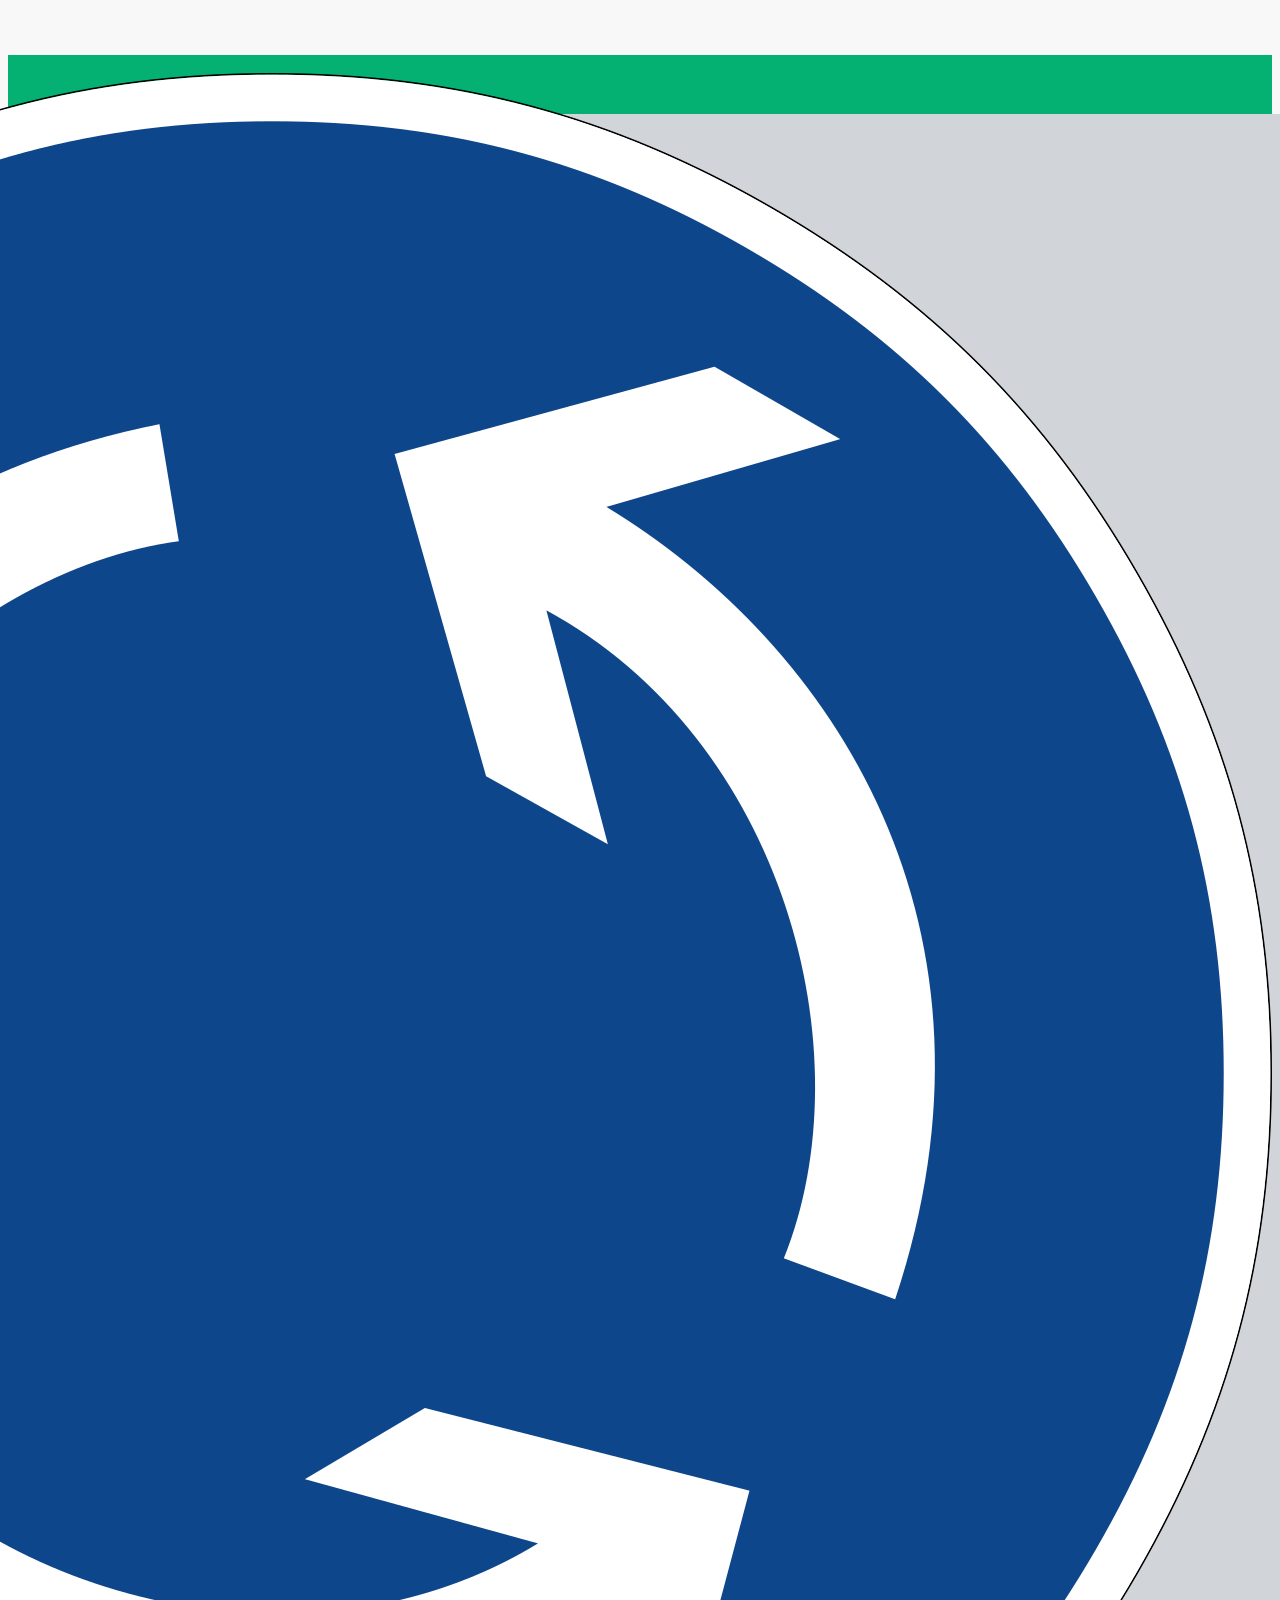
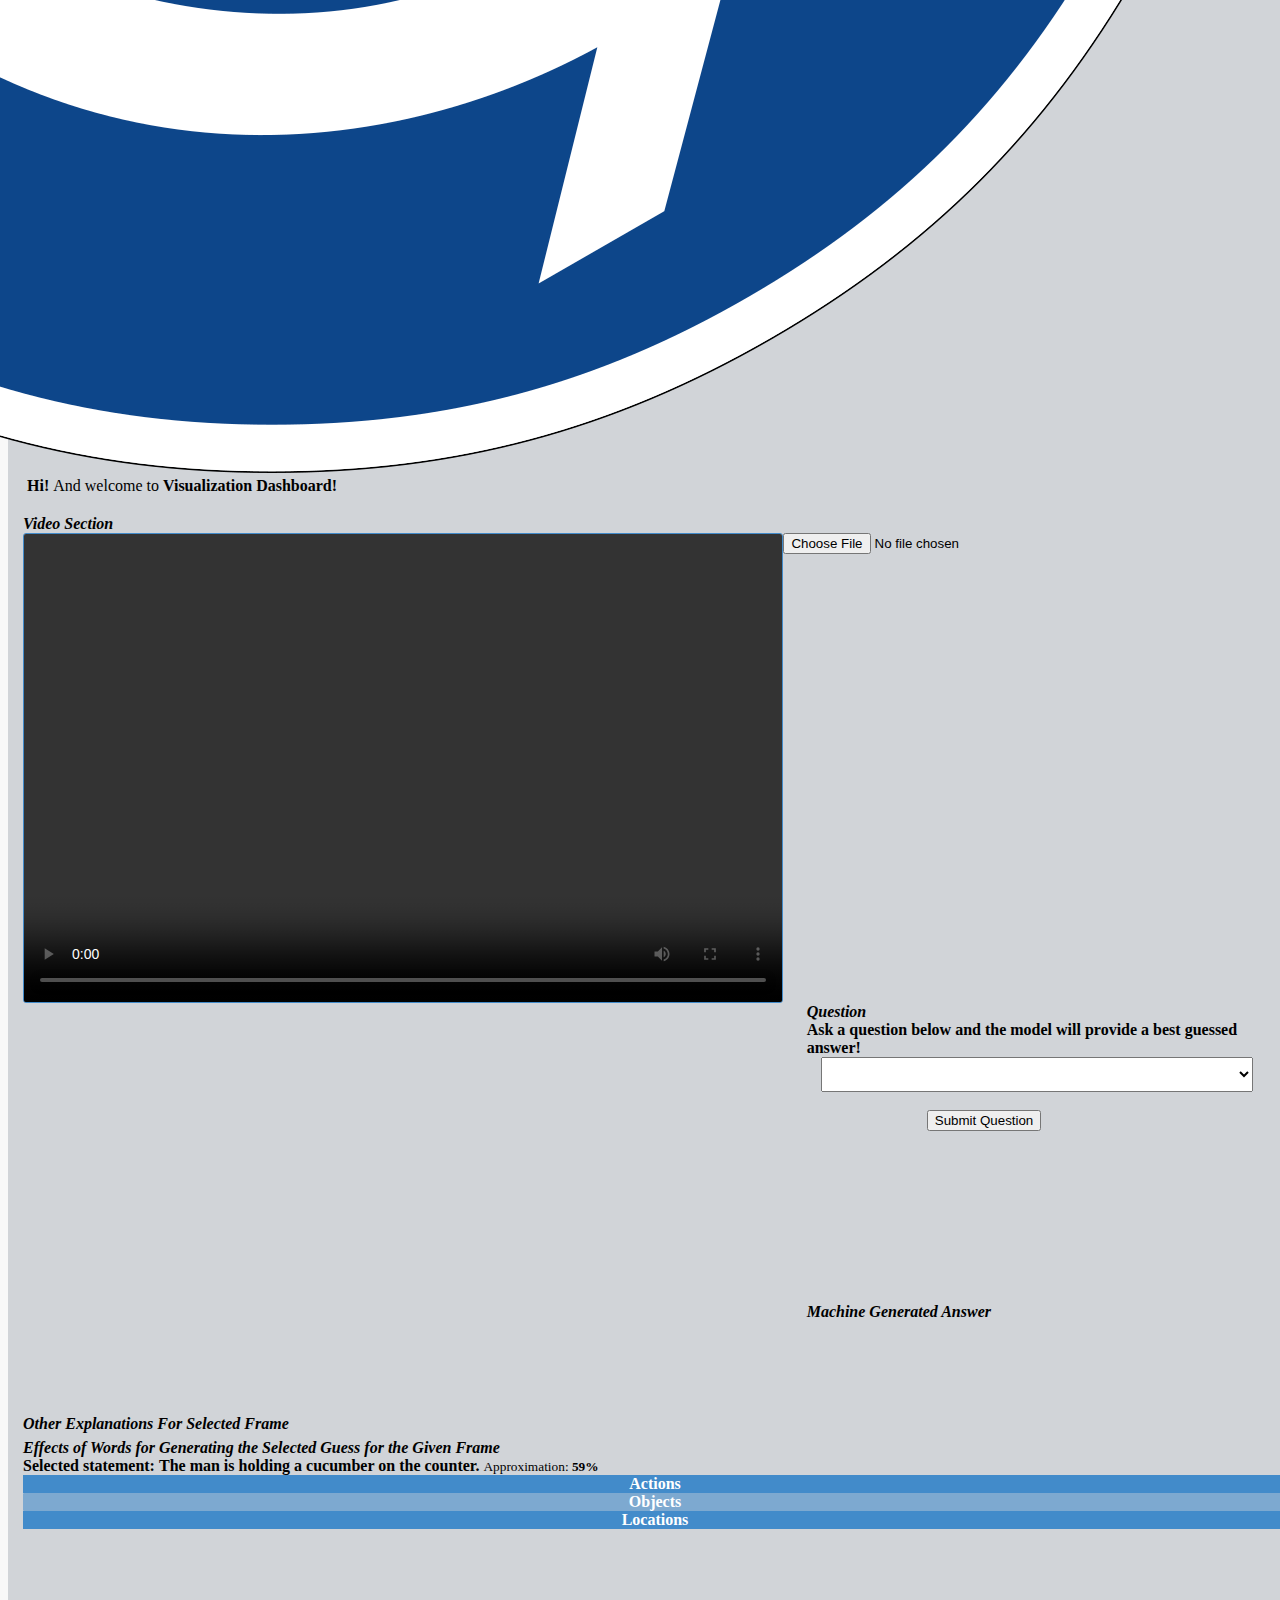
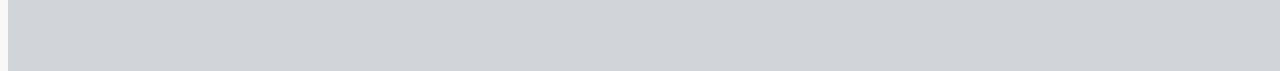
==== machine.html @ 0c109f19 "New version,all working without the charts" ====
<!DOCTYPE html>
<html>
<head>
    <meta charset="utf-8">
    <meta name="viewport" content="width=device-width, initial-scale=1.0">
    <title>TACOS Corpus</title>
    <!-- Core CSS - Include with every page -->
    <link href="assets/plugins/bootstrap/bootstrap.css" rel="stylesheet" />
    <link href="assets/fonts/font-awesome/css/font-awesome.css" rel="stylesheet" />
    <link href="assets/css/style.css" rel="stylesheet" />
    <link href="assets/css/main-style.css" rel="stylesheet" />
    <script src="assets/plugins/d3.js"></script>
   </head>
<body>
    <!--  wrapper -->
    <div id="wrapper">
        <nav class="navbar navbar-default navbar-fixed-top" role="navigation" id="navbar">
            <div class="navbar-header">
                <a class="navbar-brand" href="index.html">
                    <img src="assets/data/images/logo1.png" alt="" />
                </a>
            </div>

            <div>
                <a class="navbar-brand" href="machine.html" style="float:right;">
                    <img src="assets/data/images/logo2.png" alt="" />
                </a>
            </div>
        </nav>
        <!--  page-wrapper -->
        <div id="page-wrapper">

            <div class="row">
                <!-- Welcome -->
                <div class="col-lg-12">
                    <div class="alert alert-info">
                        <i class="fa fa-bar-chart-o" aria-hidden="true"></i><b>&nbsp;Hi! </b>And welcome to <b>Visualization Dashboard!</b>
                    </div>
                </div>
                <!--end  Welcome -->
            </div>

            <div class="row">
                <div class="col-lg-7">

                    <!--Video Area -->
                    <div class="panel panel-primary">
                        <div class="panel-heading">
                            <h style="font-size: medium;font-style: oblique;"><b>Video Section</b></h>
                            <!-- <div id="video-dropdown" class="pull-right"></div> -->

                        </div>

                        <div id="video-panel" class="panel-body">
                              <div id="message"></div>
                              <input type="file" id="video_selector" accept="video/*"/>
                              <video id='video' controls></video>
                              <canvas id='video-overlay'></canvas>


                              
                            <div id="sel" class="selection-panel">
                                <!-- Video Selection Area-->
                                <!-- question -->
                                <div class="chat-panel panel panel-primary" style="height:300px;">
                                    <div class="panel-heading">
                                        <h style="font-size: medium;font-style: oblique;"><b>Question</b></h>
                                    </div>                                
                                <div >
                                   <div >
                                     <h><b>Ask a question below and the model will provide a best guessed answer!</b></h>
                                      <div class="input-group" style="width:100%">
                                        <select id="mySelect" size="1"> </select>
                                        <br> <br>
                                        <!-- <span class="input-group-btn"> -->
                                           <button class="btn btn-success" id="button1" type="button" style="margin-left:25%;">Submit Question</button>
                                        <!-- </span> -->
                                      </div>
                                    </div>
                               </div>
                           </div>

                           <!-- answer -->
                                <div class="chat-panel panel panel-primary">
                                    <div class="panel-heading">
                                        <h style="font-size: medium;font-style: oblique;"><b>Machine Generated Answer</b></h>
                                    </div>

                             <!-- To show the answer of the questions being asked -->
                                   <div id="answer">

                                   </div>

                                </div>
                            </div>
                        </div>

                    </div>
                    <!--End Video Area -->

                </div>
                <div class="col-lg-5">

                    <!-- Explanation Panel-->
                    <div class="panel panel-primary" id="explanation-box">
                        <div class="panel-heading">
                            <h style="font-size: medium;font-style: oblique;"><b>Other Explanations For Selected Frame</b></h>
                        </div>

                        <div class="panel-body">
                            <div class="list-group" id="list">
<!--                                 <strong style="font-size: medium"><b>What is the person doing?</b></strong>
                                <small class="pull-right" style="vertical-align: bottom"><b>Approximation</b></small> -->
                            </div>
                        </div>
                    </div>
                    <!--End Explanation Panel-->

                    <div class="panel panel-primary">
                        <div class="panel-heading">
                            <h style="font-size: medium;font-style: oblique;"><b>Effects of Words for Generating the Selected Guess for the Given Frame</b></h>
                        </div>

                        <div class="panel-body" style="height: 214px;">
                            <div class="list-group" id="chart-div">
                                <strong style="font-size: medium">Selected statement: <b>The man is holding a cucumber on the counter.</b></strong>
                                <small class="pull-right" style="vertical-align: bottom">Approximation: <b>59%</b></small>
                                <div class="col-md-4" style="background-color: #428bca;text-align: center;color: white;"><b>Actions</b></div>
                                <div class="col-md-4" style="background-color: rgba(66, 139, 202, 0.59);text-align: center;border-radius: 1px;color: white;"><b>Objects</b></div>
                                <div class="col-md-4" style="background-color: #428bca;text-align: center;color: white;"><b>Locations</b></div>
                            </div>
                        </div>

                    </div>
                </div>
            </div>
<!--             <div class="row">
                <div class="col-lg-6">
                    <h><b>Ask a question below and the model will provide a best guessed answer!</b></h>
                    <div class="input-group">
                         <select id="mySelect" size="1"> </select>

                      <span class="input-group-btn">
                        <button class="btn btn-success" id="button1" type="button">Submit Question</button>
                      </span>
                    </div>
                </div>
            </div> -->
        </div>
        <!-- end page-wrapper -->

    </div>
    <!-- end wrapper -->

    <!-- <script src="assets/scripts/heatmap.js"></script> -->
    <script src="assets/scripts/load_video_machine.js"></script>
    <script src="assets/plugins/jquery-1.10.2.js"></script>
    <script src="assets/plugins/bootstrap/bootstrap.min.js"></script>
    <script src="assets/plugins/d3.min.js"></script>
    <script src="assets/scripts/Explanation.js"></script>
    <script src="assets/scripts/Video.js"></script>
    <script type="text/javascript" src="assets/data/Video.json"></script>

<!-- <script>


</script> -->


</body>

</html>
---- assets/css/style.css ----
/*Copyright  2013-2014 Iron Summit Media Strategies

    URI: http://http://www.ironsummitmedia.com/

Licensed under the Apache License, Version 2.0 (the "License");
you may not use this file except in compliance with the License.
You may obtain a copy of the License at

    http://www.apache.org/licenses/LICENSE-2.0

Unless required by applicable law or agreed to in writing, software
distributed under the License is distributed on an "AS IS" BASIS,
WITHOUT WARRANTIES OR CONDITIONS OF ANY KIND, either express or implied.
See the License for the specific language governing permissions and
limitations under the License.*/



/* Global Styles */

/* ------------------------------- */

 body {
    background-color: #f8f8f8;
     overflow-y: hidden;
     height: 100%;
}

html {
    height: 100%;
}
/* Wrappers */

/* ------------------------------- */

 #wrapper {
    width: 100%;
    margin-top: 55px!important; 
    background-color:#04B173; 
}

#page-wrapper {
    padding: 0 15px;
    min-height: 568px;
    width: 100%;
     background-color:rgb(209, 212, 216);
}



    

.navbar-static-side ul li {
    border-bottom:1px solid #84B899 !important;
}

/* Navigation */

/* ------------------------------- */

/* Top Right Navigation Dropdown Styles */

 .navbar-top-links li {
    display: inline-block;
}

.navbar-top-links li:last-child {
    margin-right: 15px;
}

.navbar-top-links li a {
    padding: 20px;
    min-height: 50px;
}

.navbar-top-links .dropdown-menu li {
    display: block;
}

.navbar-top-links .dropdown-menu li:last-child {
    margin-right: 0;
}

.navbar-top-links .dropdown-menu li a {
    padding: 3px 20px;
    min-height: 0;
}

.navbar-top-links .dropdown-menu li a div {
    white-space: normal;
}

.navbar-top-links .dropdown-messages,
.navbar-top-links .dropdown-tasks,
.navbar-top-links .dropdown-alerts {
    width: 310px;
    min-width: 0;
}

/* Sidebar Menu Styles */

 .sidebar-search {
    padding: 15px;
}

.arrow {
    float: right;
}

.fa.arrow:before {
    content: "\f104";
}

.active > a > .fa.arrow:before {
    content: "\f107";
}

.nav-second-level li,
.nav-third-level li {
    border-bottom: none !important;
}

.nav-second-level li a {
    padding-left: 37px;
}

.nav-third-level li a {
    padding-left: 52px;
}

@media(min-width:768px) {
    .navbar-static-side {
        z-index: 1;
        position: absolute;
        width: 250px;
    }

    .navbar-top-links .dropdown-messages,
    .navbar-top-links .dropdown-tasks,
    .navbar-top-links .dropdown-alerts {
        margin-left: auto;
    }
}

/* Buttons */

/* ------------------------------- */

 .btn-outline {
    color: inherit;
    background-color: transparent;
    transition: all .5s;
}

.btn-primary.btn-outline {
    color: #428bca;
}

.btn-success.btn-outline {
    color: #5cb85c;
}

.btn-info.btn-outline {
    color: #5bc0de;
}

.btn-warning.btn-outline {
    color: #f0ad4e;
}

.btn-danger.btn-outline {
    color: #d9534f;
}

.btn-primary.btn-outline:hover,
.btn-success.btn-outline:hover,
.btn-info.btn-outline:hover,
.btn-warning.btn-outline:hover,
.btn-danger.btn-outline:hover {
    color: #fff;
}

/* Pages */

/* ------------------------------- */

/* Dashboard Chat */

 .chat {
    margin: 0;
    padding: 0;
    list-style: none;
}

.chat li {
    margin-bottom: 10px;
    padding-bottom: 5px;
    border-bottom: 1px dotted #B3A9A9;
    padding: 2px;
}

li#selected-image {
    background-color: rgba(66, 139, 202, 0.09);
}

.chat li.left .chat-body {
    border: solid #428bca;
    border-width: 0.5px;
    margin-top: 12px;
    padding: 6px;
    padding-left: 1.5px;
    border-radius: 3px;
    border-bottom-left-radius: 0;
    border-left-width: 0;
    border-top-left-radius: 0;
}

.chat li.right .chat-body {
    margin-right: 60px;
}

.chat li .chat-body p {
    margin: 0;
    color: #777777;
}

.panel .slidedown .glyphicon,
.chat .glyphicon {
    margin-right: 5px;
}

.chat-panel .panel-body {
    overflow-y: scroll;
    height:423px;
}

/* Login Page */

 .login-panel {
    margin-top: 15%;
}
.body-Backcolor {
    background-color:#000;
}
.logo-margin {
    margin-top:100px;
}

/* Flot Chart Containers */

 .flot-chart {
    display: block;
    height: 400px;
}

.flot-chart-content {
    width: 100%;
    height: 100%;
}

/* DataTables Overrides */

 table.dataTable thead .sorting,
table.dataTable thead .sorting_asc:after,
table.dataTable thead .sorting_desc,
table.dataTable thead .sorting_asc_disabled,
table.dataTable thead .sorting_desc_disabled {
    background: transparent;
}

table.dataTable thead .sorting_asc:after {
    content: "\f0de";
    float: right;
    font-family: fontawesome;
}

table.dataTable thead .sorting_desc:after {
    content: "\f0dd";
    float: right;
    font-family: fontawesome;
}

table.dataTable thead .sorting:after {
    content: "\f0dc";
    float: right;
    font-family: fontawesome;
    color: rgba(50,50,50,.5);
}

/* Circle Buttons */

 .btn-circle {
    width: 30px;
    height: 30px;
    padding: 6px 0;
    border-radius: 15px;
    text-align: center;
    font-size: 12px;
    line-height: 1.428571429;
}

.btn-circle.btn-lg {
    width: 50px;
    height: 50px;
    padding: 10px 16px;
    border-radius: 25px;
    font-size: 18px;
    line-height: 1.33;
}

.btn-circle.btn-xl {
    width: 70px;
    height: 70px;
    padding: 10px 16px;
    border-radius: 35px;
    font-size: 24px;
    line-height: 1.33;
}

.show-grid [class^="col-"] {
    padding-top: 10px;
    padding-bottom: 10px;
    border: 1px solid #ddd;
    background-color: #eee !important;
}

.show-grid {
    margin: 15px 0;
}

.dropdown-menu {
    width: 100%;
}


canvas, img {
  margin-top: auto;
  margin-bottom: 0;
  margin-right: auto;
  margin-left: auto;

}
#video {
    height: 467.6px;
    width: 60%;
    float: left;
    position: relative;
    border: solid #428bca;
    border-width: 1px;
    border-radius: 3px;
    background-color: #b3b3b3;
}

#video-overlay {
    position: absolute;
    width: 57%;
    height: 465px;
    top: 0;
    left: 0;
    z-index: 10;
    pointer-events: none;
    margin-top: 55px;
    margin-left: 30px;
}


#video-panel {
    height: inherit;
    overflow: auto;
}

.selection-panel {
    width: 40%;
    /*height: 100%;*/
    float: right;
}

div#selection-panel-body {
    padding: 2px;
}

.thumbnail-div {
    padding: 2px;
    padding-right: 0;
}

.img-thumbnail {
    background-color: rgba(80, 58, 58, 0.12);
    border: 1px solid #428BC9;
}

.page-header {
    padding-bottom: 0px;
    margin: 1.5% 0px 0px;
    border-bottom: 1px solid #eee;
}

.chat-panel.panel.panel-primary {
    margin-left: 5%;
}

.explanation-options {
    margin: auto;
    text-align: justify;
    padding: 2px;
    vertical-align: baseline;
    font-size: 16px;
}

.panel-body {
    padding-bottom: 0;
}

#explanation-box {
    margin-bottom: 6px;
}

.alert{
    margin-bottom: 20px;
    margin-top: 41px;
}


#mySelect{
width: 90%;
height:35px;
font-size: 20px;
margin-left: 3%;
}

#video_selector{

}

#answer{

    height: 80px;
    font-size:38px;
    margin-left:35%;
    margin-top:3%;
    font-style: bold;
    color:"#000066";
}
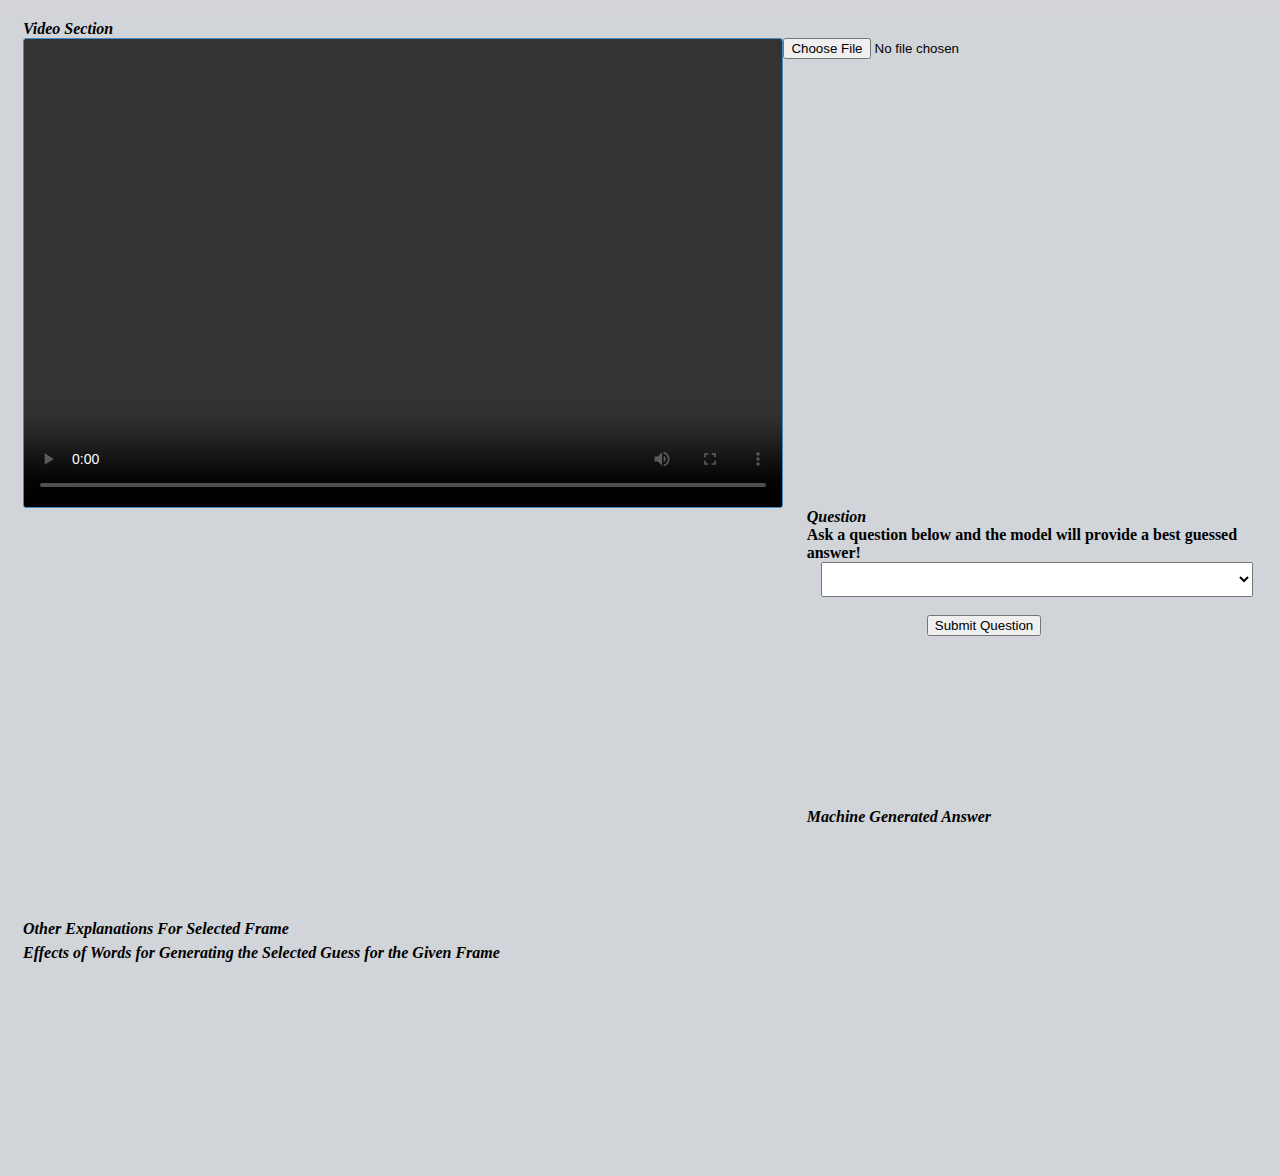
==== commit a2004100: "Some minor changes" ====
--- a/machine.html
+++ b/machine.html
@@ -14,31 +14,31 @@
 <body>
     <!--  wrapper -->
     <div id="wrapper">
-        <nav class="navbar navbar-default navbar-fixed-top" role="navigation" id="navbar">
-            <div class="navbar-header">
-                <a class="navbar-brand" href="index.html">
-                    <img src="assets/data/images/logo1.png" alt="" />
-                </a>
-            </div>
+        <!--<nav class="navbar navbar-default navbar-fixed-top" role="navigation" id="navbar">-->
+            <!--<div class="navbar-header">-->
+                <!--<a class="navbar-brand" href="index.html">-->
+                    <!--<img src="assets/data/images/logo1.png" alt="" />-->
+                <!--</a>-->
+            <!--</div>-->
 
-            <div>
-                <a class="navbar-brand" href="machine.html" style="float:right;">
-                    <img src="assets/data/images/logo2.png" alt="" />
-                </a>
-            </div>
-        </nav>
+            <!--<div>-->
+                <!--<a class="navbar-brand" href="machine.html" style="float:right;">-->
+                    <!--<img src="assets/data/images/logo2.png" alt="" />-->
+                <!--</a>-->
+            <!--</div>-->
+        <!--</nav>-->
         <!--  page-wrapper -->
         <div id="page-wrapper">
 
-            <div class="row">
-                <!-- Welcome -->
-                <div class="col-lg-12">
-                    <div class="alert alert-info">
-                        <i class="fa fa-bar-chart-o" aria-hidden="true"></i><b>&nbsp;Hi! </b>And welcome to <b>Visualization Dashboard!</b>
-                    </div>
-                </div>
-                <!--end  Welcome -->
-            </div>
+            <!--<div class="row">-->
+                <!--&lt;!&ndash; Welcome &ndash;&gt;-->
+                <!--<div class="col-lg-12">-->
+                    <!--<div class="alert alert-info">-->
+                        <!--<i class="fa fa-bar-chart-o" aria-hidden="true"></i><b>&nbsp;Hi! </b>And welcome to <b>Visualization Dashboard!</b>-->
+                    <!--</div>-->
+                <!--</div>-->
+                <!--&lt;!&ndash;end  Welcome &ndash;&gt;-->
+            <!--</div>-->
 
             <div class="row">
                 <div class="col-lg-7">
@@ -122,13 +122,7 @@
                         </div>
 
                         <div class="panel-body" style="height: 214px;">
-                            <div class="list-group" id="chart-div">
-                                <strong style="font-size: medium">Selected statement: <b>The man is holding a cucumber on the counter.</b></strong>
-                                <small class="pull-right" style="vertical-align: bottom">Approximation: <b>59%</b></small>
-                                <div class="col-md-4" style="background-color: #428bca;text-align: center;color: white;"><b>Actions</b></div>
-                                <div class="col-md-4" style="background-color: rgba(66, 139, 202, 0.59);text-align: center;border-radius: 1px;color: white;"><b>Objects</b></div>
-                                <div class="col-md-4" style="background-color: #428bca;text-align: center;color: white;"><b>Locations</b></div>
-                            </div>
+                            <div class="list-group" id="chart-div"></div>
                         </div>
 
                     </div>
@@ -158,8 +152,9 @@
     <script src="assets/plugins/bootstrap/bootstrap.min.js"></script>
     <script src="assets/plugins/d3.min.js"></script>
     <script src="assets/scripts/Explanation.js"></script>
-    <script src="assets/scripts/Video.js"></script>
+    <!--<script src="assets/scripts/Video.js"></script>-->
     <script type="text/javascript" src="assets/data/Video.json"></script>
+    <script src="assets/scripts/newCharts.js"></script>
 
 <!-- <script>
 
--- a/assets/css/style.css
+++ b/assets/css/style.css
@@ -22,8 +22,8 @@
 /* ------------------------------- */
 
  body {
-    background-color: #f8f8f8;
-     overflow-y: hidden;
+    background-color: #d2d4d9;
+     /*overflow-y: hidden;*/
      height: 100%;
 }
 
@@ -36,7 +36,7 @@
 
  #wrapper {
     width: 100%;
-    margin-top: 55px!important; 
+    margin-top: 20px!important;
     background-color:#04B173; 
 }
 
@@ -442,3 +442,7 @@
     font-style: bold;
     color:"#000066";
 }
+
+.svg-style {
+    background-color: rgba(66, 139, 202, 0.28);
+}